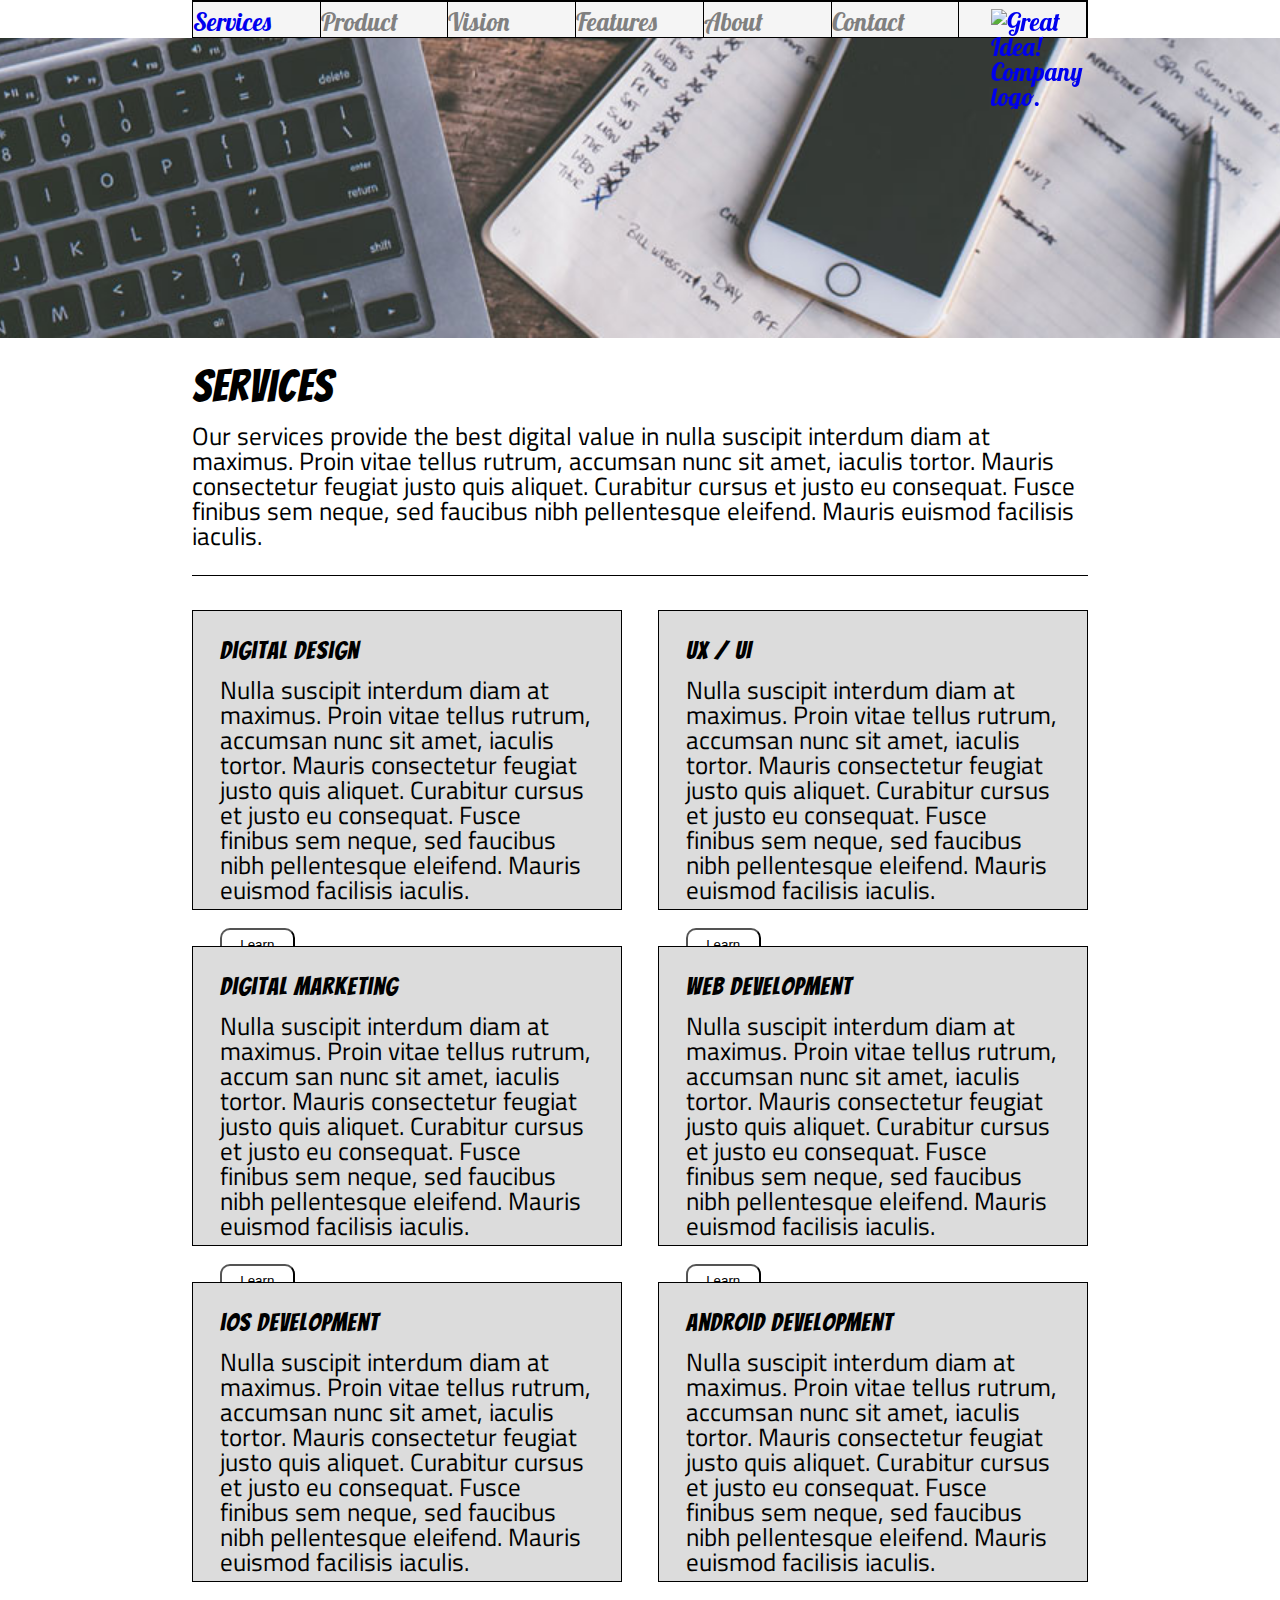
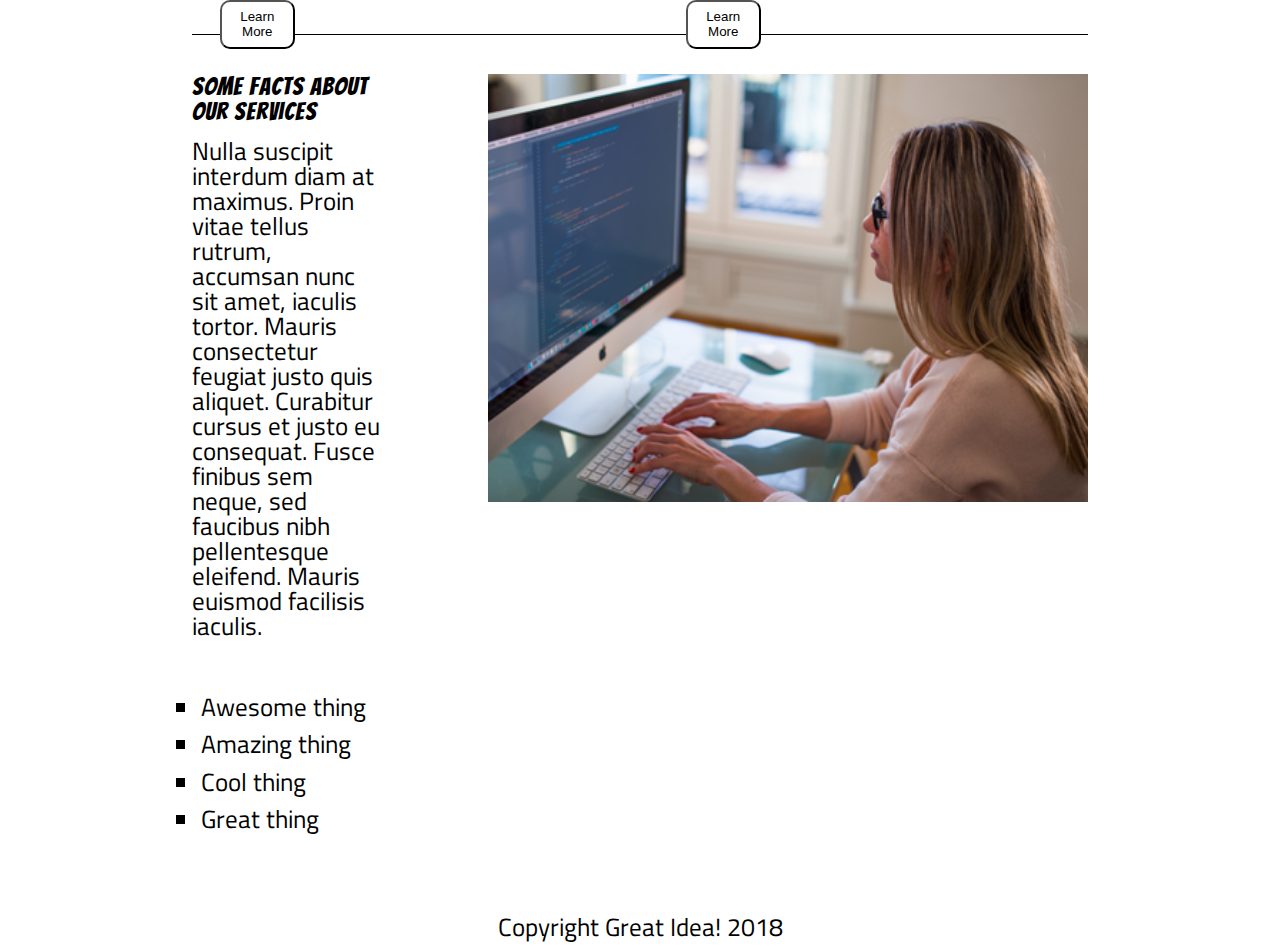
==== services.html @ 1d006593 "added the old services page to this project, along with required imgs. added viewport to head." ====
<!doctype html>

<html lang="en">

<head>
  <meta charset="utf-8">

  <title>Great Idea! - Services</title>

  <link href="https://fonts.googleapis.com/css?family=Bangers|Titillium+Web" rel="stylesheet">
  <link href="https://fonts.googleapis.com/css?family=Lobster&display=swap" rel="stylesheet">
  <link rel="stylesheet" href="css/index.css">

  <!--[if lt IE 9]>
    <script src="https://cdnjs.cloudflare.com/ajax/libs/html5shiv/3.7.3/html5shiv.js"></script>
  <![endif]-->
</head>

<body>


  <div class="navContainer">
    <nav class="navigation" class="newFont">
      <a href="services.html">Services</a>
      <a>Product</a>
      <a>Vision</a>
      <a>Features</a>
      <a>About</a>
      <a>Contact</a>
      <a href="index.html"><img class="logo" src="img/logo.png" alt="Great Idea! Company logo."></a>
    </nav>    
  </div>

  <header class="servicesHeader">
    <img class="services-header-img" src="img/services-header.jpg" alt="Our services header image">
  </header>

  <section class="containerOne">
    <div>
      <h1 id="servicesTitle">Services</h1>
    </div>
    <div>
      <p>Our services provide the best digital value in nulla suscipit interdum diam at maximus. Proin vitae tellus
        rutrum, accumsan nunc sit amet, iaculis tortor. Mauris consectetur feugiat justo quis aliquet. Curabitur
        cursus et
        justo eu consequat. Fusce finibus sem neque, sed faucibus nibh pellentesque eleifend. Mauris euismod facilisis
        iaculis.</p>
    </div>
  </section>

  <section class="containerTwo">
    <div>
      <h1>Digital Design</h1>

      <p>Nulla suscipit interdum diam at maximus. Proin vitae tellus rutrum, accumsan nunc sit amet, iaculis tortor.
        Mauris consectetur feugiat justo quis aliquet. Curabitur cursus et justo eu consequat. Fusce finibus sem
        neque,
        sed faucibus nibh pellentesque
        eleifend. Mauris euismod facilisis iaculis.</p>
      <br>

      <button class="newButton">Learn More</button>
    </div>

    <div>
      <h1>UX / UI</h1>

      <p>Nulla suscipit interdum diam at maximus. Proin vitae tellus rutrum, accumsan nunc sit amet, iaculis tortor.
        Mauris consectetur feugiat justo quis aliquet. Curabitur cursus et justo eu consequat. Fusce finibus sem
        neque,
        sed faucibus nibh pellentesque
        eleifend. Mauris euismod facilisis iaculis.</p>
      <br>

      <button class="newButton">Learn More</button>
    </div>

    <div>
      <h1>Digital Marketing</h1>

      <p>Nulla suscipit interdum diam at maximus. Proin vitae tellus rutrum, accum san nunc sit amet, iaculis tortor.
        Mauris consectetur feugiat justo quis aliquet. Curabitur cursus et justo eu consequat. Fusce finibus sem neque,
        sed faucibus nibh pellentesque
        eleifend. Mauris euismod facilisis iaculis.</p>
      <br>

      <button class="newButton">Learn More</button>
    </div>

    <div>
      <h1>Web Development</h1>

      <p>Nulla suscipit interdum diam at maximus. Proin vitae tellus rutrum, accumsan nunc sit amet, iaculis tortor.
        Mauris consectetur feugiat justo quis aliquet. Curabitur cursus et justo eu consequat. Fusce finibus sem neque,
        sed faucibus nibh pellentesque
        eleifend. Mauris euismod facilisis iaculis.</p>
      <br>

      <button class="newButton">Learn More</button>
    </div>

    <div>
      <h1>iOS Development</h1>

      <p>Nulla suscipit interdum diam at maximus. Proin vitae tellus rutrum, accumsan nunc sit amet, iaculis tortor.
        Mauris consectetur feugiat justo quis aliquet. Curabitur cursus et justo eu consequat. Fusce finibus sem neque,
        sed faucibus nibh pellentesque
        eleifend. Mauris euismod facilisis iaculis.</p>
      <br>

      <button class="newButton">Learn More</button>
    </div>

    <div>
      <h1>Android Development</h1>
      <p>Nulla suscipit interdum diam at maximus. Proin vitae tellus rutrum, accumsan nunc sit amet, iaculis tortor.
        Mauris consectetur feugiat justo quis aliquet. Curabitur cursus et justo eu consequat. Fusce finibus sem neque,
        sed faucibus nibh pellentesque
        eleifend. Mauris euismod facilisis iaculis.</p>
      <br>

      <button class="newButton">Learn More</button>
    </div>
  </section>

  <section class="containerThree">
    <div>
      <div class="subContainerThree">
        <h1>Some Facts About Our Services</h1>

        <p>Nulla suscipit interdum diam at maximus. Proin vitae tellus rutrum, accumsan nunc sit amet, iaculis tortor.
          Mauris consectetur feugiat justo quis aliquet. Curabitur cursus et justo eu consequat. Fusce finibus sem
          neque,
          sed faucibus nibh pellentesque
          eleifend. Mauris euismod facilisis iaculis.</p><br><br>
      </div>
      <div class="listContainer">
        <ul id="list">
          <li>Awesome thing</li>
          <li>Amazing thing</li>
          <li>Cool thing</li>
          <li>Great thing</li>
        </ul>
      </div>
    </div>

    <div>
      <img class="services-info-img" src="img/services-info.png" alt="one of our employees hard at work">
    </div>
  </section>

  <footer class="servicesFooter">
    Copyright Great Idea! 2018
  </footer>

</body>

</html>
---- css/index.css ----
/* http://meyerweb.com/eric/tools/css/reset/ 
   v2.0 | 20110126
   License: none (public domain)
*/

html, body, div, span, applet, object, iframe,
h1, h2, h3, h4, h5, h6, p, blockquote, pre,
a, abbr, acronym, address, big, cite, code,
del, dfn, em, img, ins, kbd, q, s, samp,
small, strike, strong, sub, sup, tt, var,
b, u, i, center,
dl, dt, dd, ol, ul, li,
fieldset, form, label, legend,
table, caption, tbody, tfoot, thead, tr, th, td,
article, aside, canvas, details, embed, 
figure, figcaption, footer, header, hgroup, 
menu, nav, output, ruby, section, summary,
time, mark, audio, video {
	margin: 0;
	padding: 0;
	border: 0;
	font-size: 100%;
	font: inherit;
	vertical-align: baseline;
}
/* HTML5 display-role reset for older browsers */
article, aside, details, figcaption, figure, 
footer, header, hgroup, menu, nav, section {
	display: block;
}
body {
	line-height: 1;
}
ol, ul {
	list-style: none;
}
blockquote, q {
	quotes: none;
}
blockquote:before, blockquote:after,
q:before, q:after {
	content: '';
	content: none;
}
table {
	border-collapse: collapse;
	border-spacing: 0;
}

/* Set every element's box-sizing to border-box */
* {
		box-sizing: border-box;
}

html, body{
    height: 100%;
		font-family: 'Titillium Web', sans-serif;
}

h1, h2, h3, h4, h5 {
    font-family: 'Bangers', cursive;
    letter-spacing: 1px;
    margin-bottom: 15px;
}







/* Copy and paste your work from yesterday here and start to refactor into flexbox */
/* Your code starts here! */

/* Not sure if I need this */
body{
	width: auto;
	font-size: 25px;
	/* padding:2% 5% 2% 5%; */
}

header, section, footer{
	margin: 0 15% 0% 15%;
	/* margin: 0 20% 0% 20%; */
}

/* Navigation Bar */
.navContainer{
	display: flex;
	width: 100%;
	/* margin: 0% 10% 0% 10%; */
	justify-content: center;
	position: fixed;
}

.navigation {
	color: gray;
	width: 100%;
	background-color: #F5F5F5;
	/* Allows the nav bar to scroll with the page */
	border: 1px solid black;
	height: 1.5em;
	display: flex;
	/* justify-content: space-evenly; */
	margin: 0% 15%;
}

.navigation a{
	width: 18%;
	border-top: 1px solid black;
	border-right: 1px solid black;
	font-family: 'Lobster', cursive;
	/* background-image: url(https://images.unsplash.com/photo-1579063300556-dc4d0ae930cd?ixlib=rb-1.2.1&ixid=eyJhcHBfaWQiOjEyMDd9&auto=format&fit=crop&w=2594&q=80); */
	text-decoration: none;	
	padding-top: .75%;
}

/* Keeps the text color gray after being visited */
.navigation a:visited, .navigation a:visited	{
	color: gray;
}

.navigation a:hover{
	color: pink;
	text-align: center;
}

/* Nav bar image*/
.logo{	
	width: 200px;
	padding-left: 25%;
	/* max-height: 50px; */
}

/* Header */
/*Innovation On Demand & image*/
header{
	display: flex;
	justify-content: center;
	/* Added padding to the top to keep the nav bar from overlapping with the header */
	padding-top: 5%;
	padding-bottom: 5%;
	align-items: center;
}

.container1{
	text-align: center;
	font-size: 100px;
	margin-right: 8%;
}

.container2{ 
	margin-left: 8%;
	margin-top: .8%;
}

.container1 div{
	display: flex;
	flex-direction: column;
}

.button{
	display: flex;
	flex-direction: column;
	align-items: center;
}

.button button{
	background-color: white;
	font-family: 'Titillium Web', sans-serif;
	font-size: 20px;
	border: 2px solid black;
	width: 200px;
}

/*Features & About*/
.firstBlock{
	display: flex;
	border-top: 1px solid black;
	justify-content: space-between;
}

.firstBlock div{
	margin-top: 2%;
}


/* Middle Image */
.middleContainer{
	display: flex;
	justify-content: center;
}

.middle-img{
	margin: 2% 0% 2% 0%;
	flex-grow: 1;
}

/*Services, product & vision*/
.secondBlock{
	display: flex;
	justify-content: space-between;
}

.secondBlock div{
	width: 33%;
	margin-bottom: 2%;
	/* padding: 0% 1% 0% 1%; */
}

.secondBlock{
	border-bottom: 1px solid black;
}

/* Last section of th page */
.contact{
	margin-top: 4%;
}

footer{
	text-align: center;
}


/* START OF SERVICES PAGE STYLING */

.servicesHeader{
	padding-bottom: 2%;
	padding-top: 3%;
}

.services-header-img{
	display: flex;
	flex-grow: 1;	
	height: 300px;
}

#servicesTitle{
	font-size: 45px;
}

.containerOne{
	padding-bottom: 2%;
	border-bottom: 1px solid black;
	display: flex;
	flex-direction: column;
} 

.containerOne h1{
	font-size: 25px;
}

/* Main Container for all services */
.containerTwo{
	display: flex;
	flex-flow: wrap;
	justify-content: space-between;
	padding: 2% 0% 2% 0%;
	border-bottom: 1px solid black;
}

.containerTwo div{
	border: 1px solid black;
	background-color: #DCDCDC;
	flex-basis: 48%;
	padding: 3%;
	margin: 1% 0% 3% 0%;
	height: 300px;	
}

.newButton{
	background-color: white;
	border-radius: 10px;
	border-color: black;
	width: 20%;
	height: 20%;
}

.containerThree{
	padding-top: 3%;
	display: flex;
}

#list{
	list-style-type: square;
}

#list li{
	line-height: 1.5;
}

.listContainer{
	padding-left: 3%;
}

.subContainerThree{
	width: 65%;
}

.services-info-img{
	width: 600px;
}

.servicesFooter{
	margin-top: 6%;
}
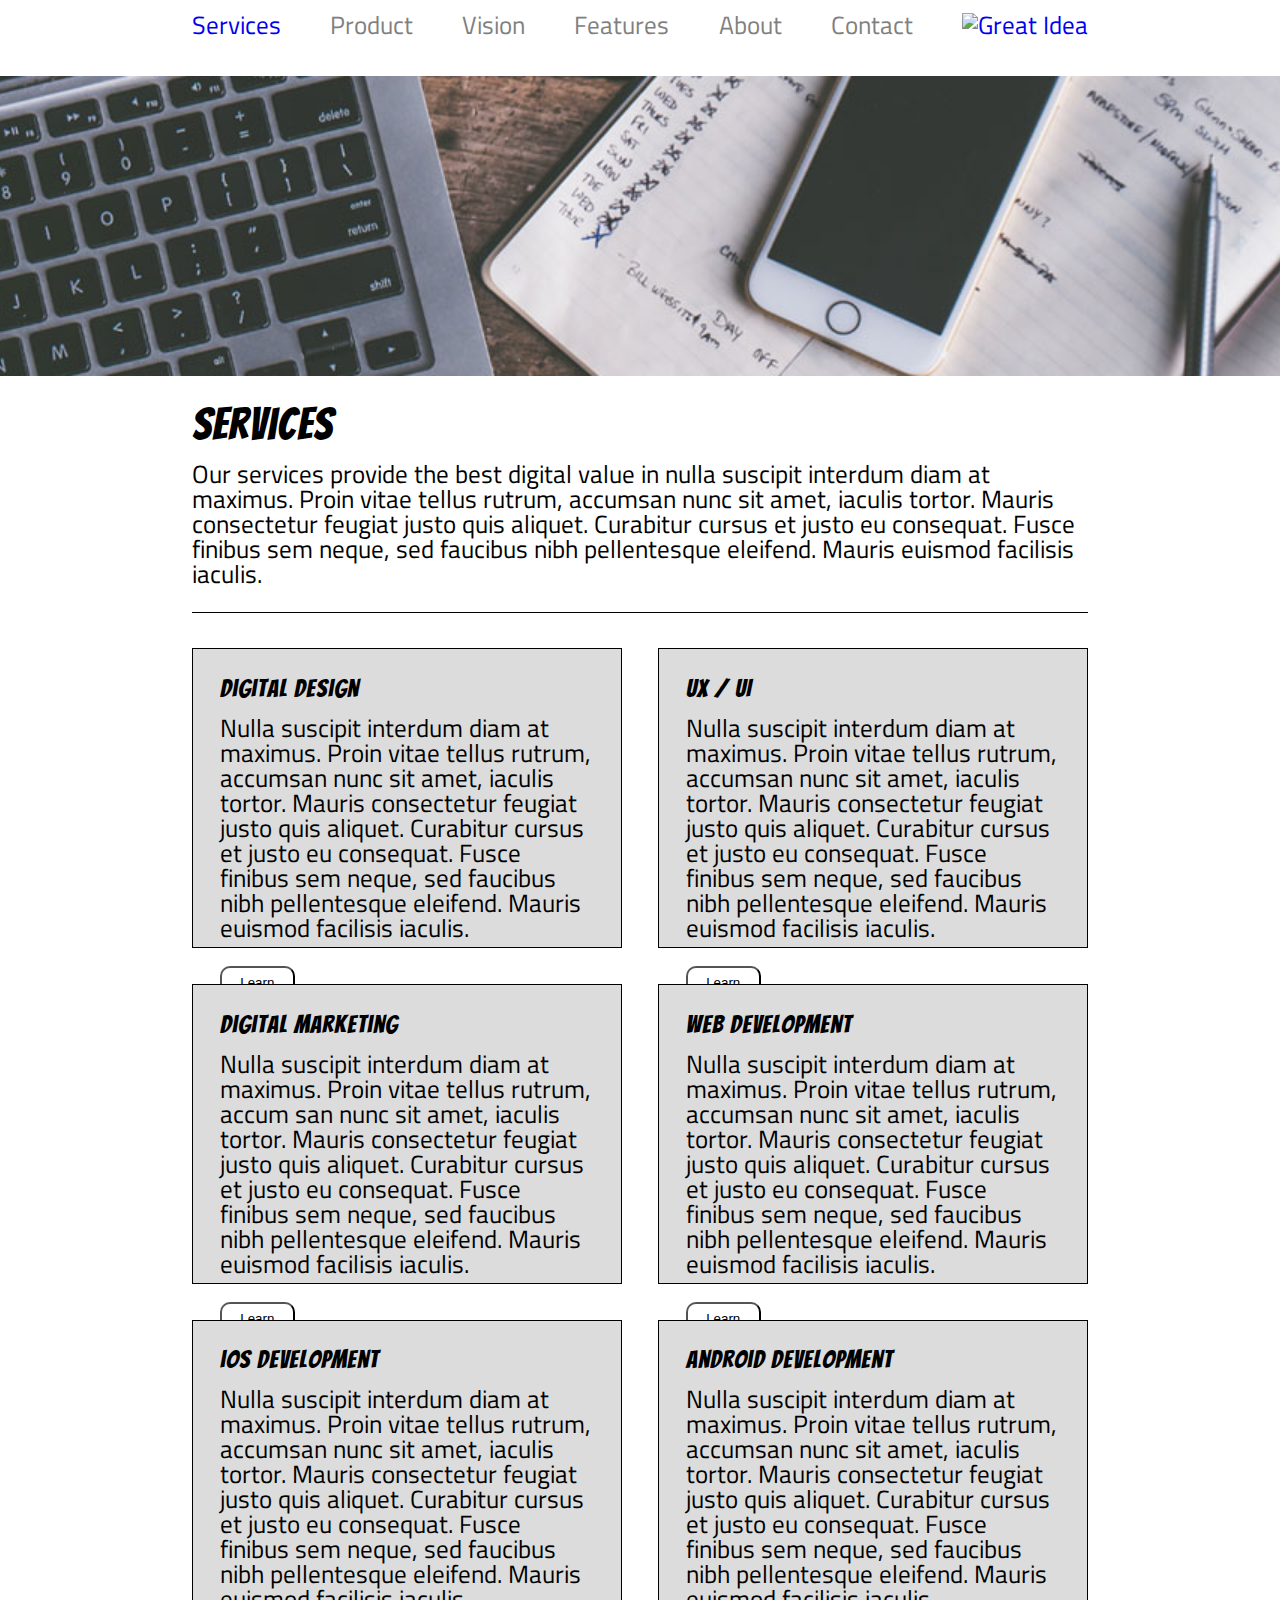
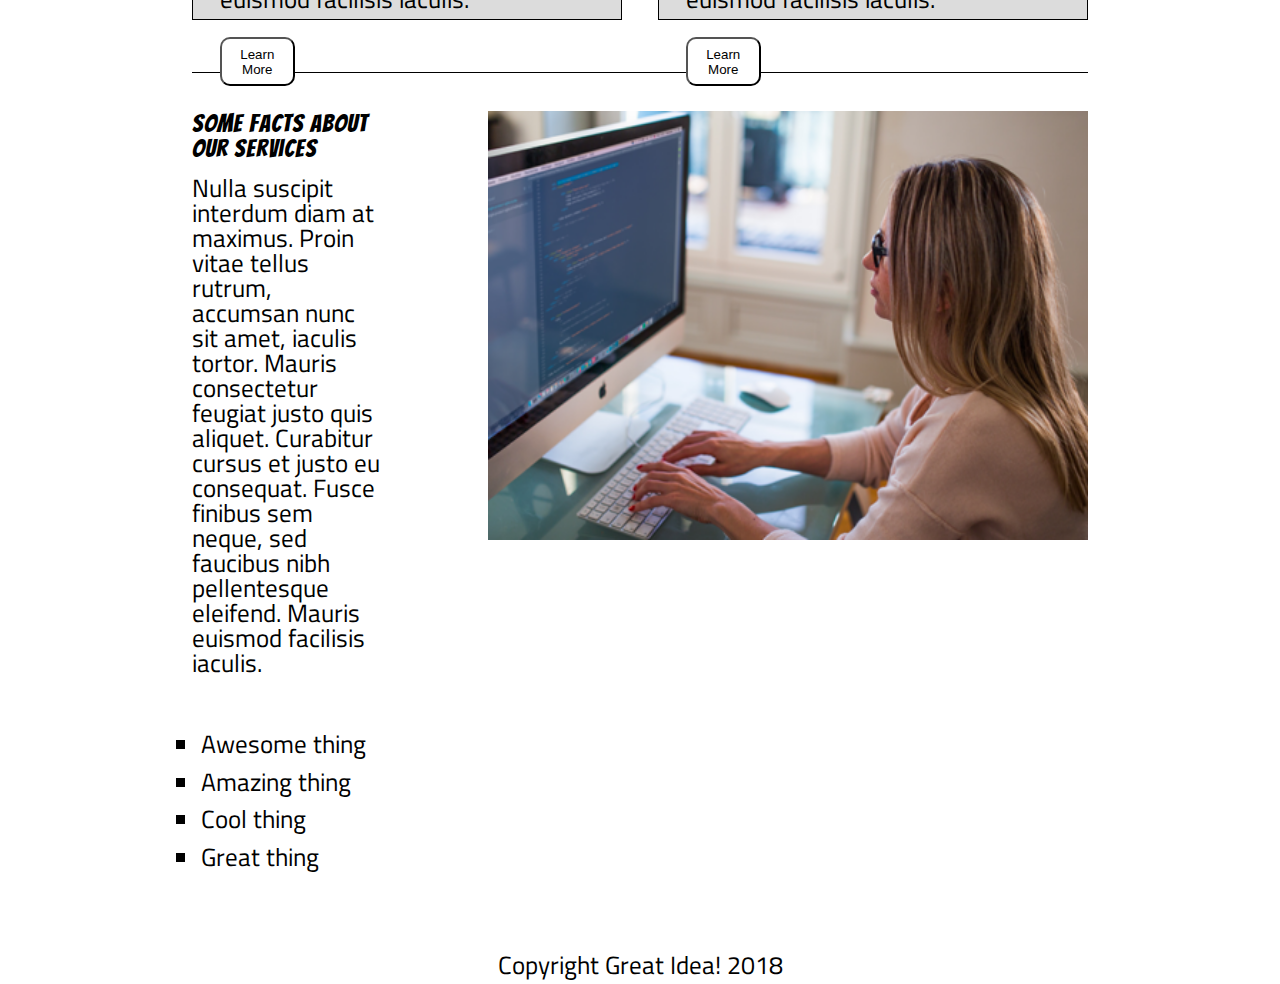
==== commit c0959f08: "fixed the nav bar" ====
--- a/services.html
+++ b/services.html
@@ -18,17 +18,14 @@
 
 <body>
 
-
   <div class="navContainer">
-    <nav class="navigation" class="newFont">
-      <a href="services.html">Services</a>
-      <a>Product</a>
-      <a>Vision</a>
-      <a>Features</a>
-      <a>About</a>
-      <a>Contact</a>
-      <a href="index.html"><img class="logo" src="img/logo.png" alt="Great Idea! Company logo."></a>
-    </nav>    
+    <a href="services.html">Services</a>
+    <a href="">Product</a>
+    <a href="">Vision</a>
+    <a href="">Features</a>
+    <a href="">About</a>
+    <a href="">Contact</a>
+    <a href="index.html"><img src="img/logo.png" alt="Great Idea"></a>
   </div>
 
   <header class="servicesHeader">
--- a/css/index.css
+++ b/css/index.css
@@ -64,18 +64,13 @@
 }
 
 
-
-
-
-
-
 /* Copy and paste your work from yesterday here and start to refactor into flexbox */
 /* Your code starts here! */
 
-/* Not sure if I need this */
 body{
-	width: auto;
-	font-size: 25px;
+	width: 100%;
+	font-size: 1.5625rem;
+	/* font-size: 25px; */
 	/* padding:2% 5% 2% 5%; */
 }
 
@@ -86,50 +81,21 @@
 
 /* Navigation Bar */
 .navContainer{
-	display: flex;
-	width: 100%;
-	/* margin: 0% 10% 0% 10%; */
-	justify-content: center;
-	position: fixed;
-}
-
-.navigation {
+	margin: 0% 15%;
+	margin-top: 1%;
+	display: flex;
+	justify-content: space-between;
+	align-items: center;
+	text-decoration: none;
+}
+
+.navContainer a:link{
+	text-decoration: none;
+}
+
+.navContainer a:visited{
+	text-decoration: none;
 	color: gray;
-	width: 100%;
-	background-color: #F5F5F5;
-	/* Allows the nav bar to scroll with the page */
-	border: 1px solid black;
-	height: 1.5em;
-	display: flex;
-	/* justify-content: space-evenly; */
-	margin: 0% 15%;
-}
-
-.navigation a{
-	width: 18%;
-	border-top: 1px solid black;
-	border-right: 1px solid black;
-	font-family: 'Lobster', cursive;
-	/* background-image: url(https://images.unsplash.com/photo-1579063300556-dc4d0ae930cd?ixlib=rb-1.2.1&ixid=eyJhcHBfaWQiOjEyMDd9&auto=format&fit=crop&w=2594&q=80); */
-	text-decoration: none;	
-	padding-top: .75%;
-}
-
-/* Keeps the text color gray after being visited */
-.navigation a:visited, .navigation a:visited	{
-	color: gray;
-}
-
-.navigation a:hover{
-	color: pink;
-	text-align: center;
-}
-
-/* Nav bar image*/
-.logo{	
-	width: 200px;
-	padding-left: 25%;
-	/* max-height: 50px; */
 }
 
 /* Header */
@@ -303,4 +269,12 @@
 
 .servicesFooter{
 	margin-top: 6%;
+}
+
+
+
+/* Ipad */
+
+@media(max-width: 768px) {
+	
 }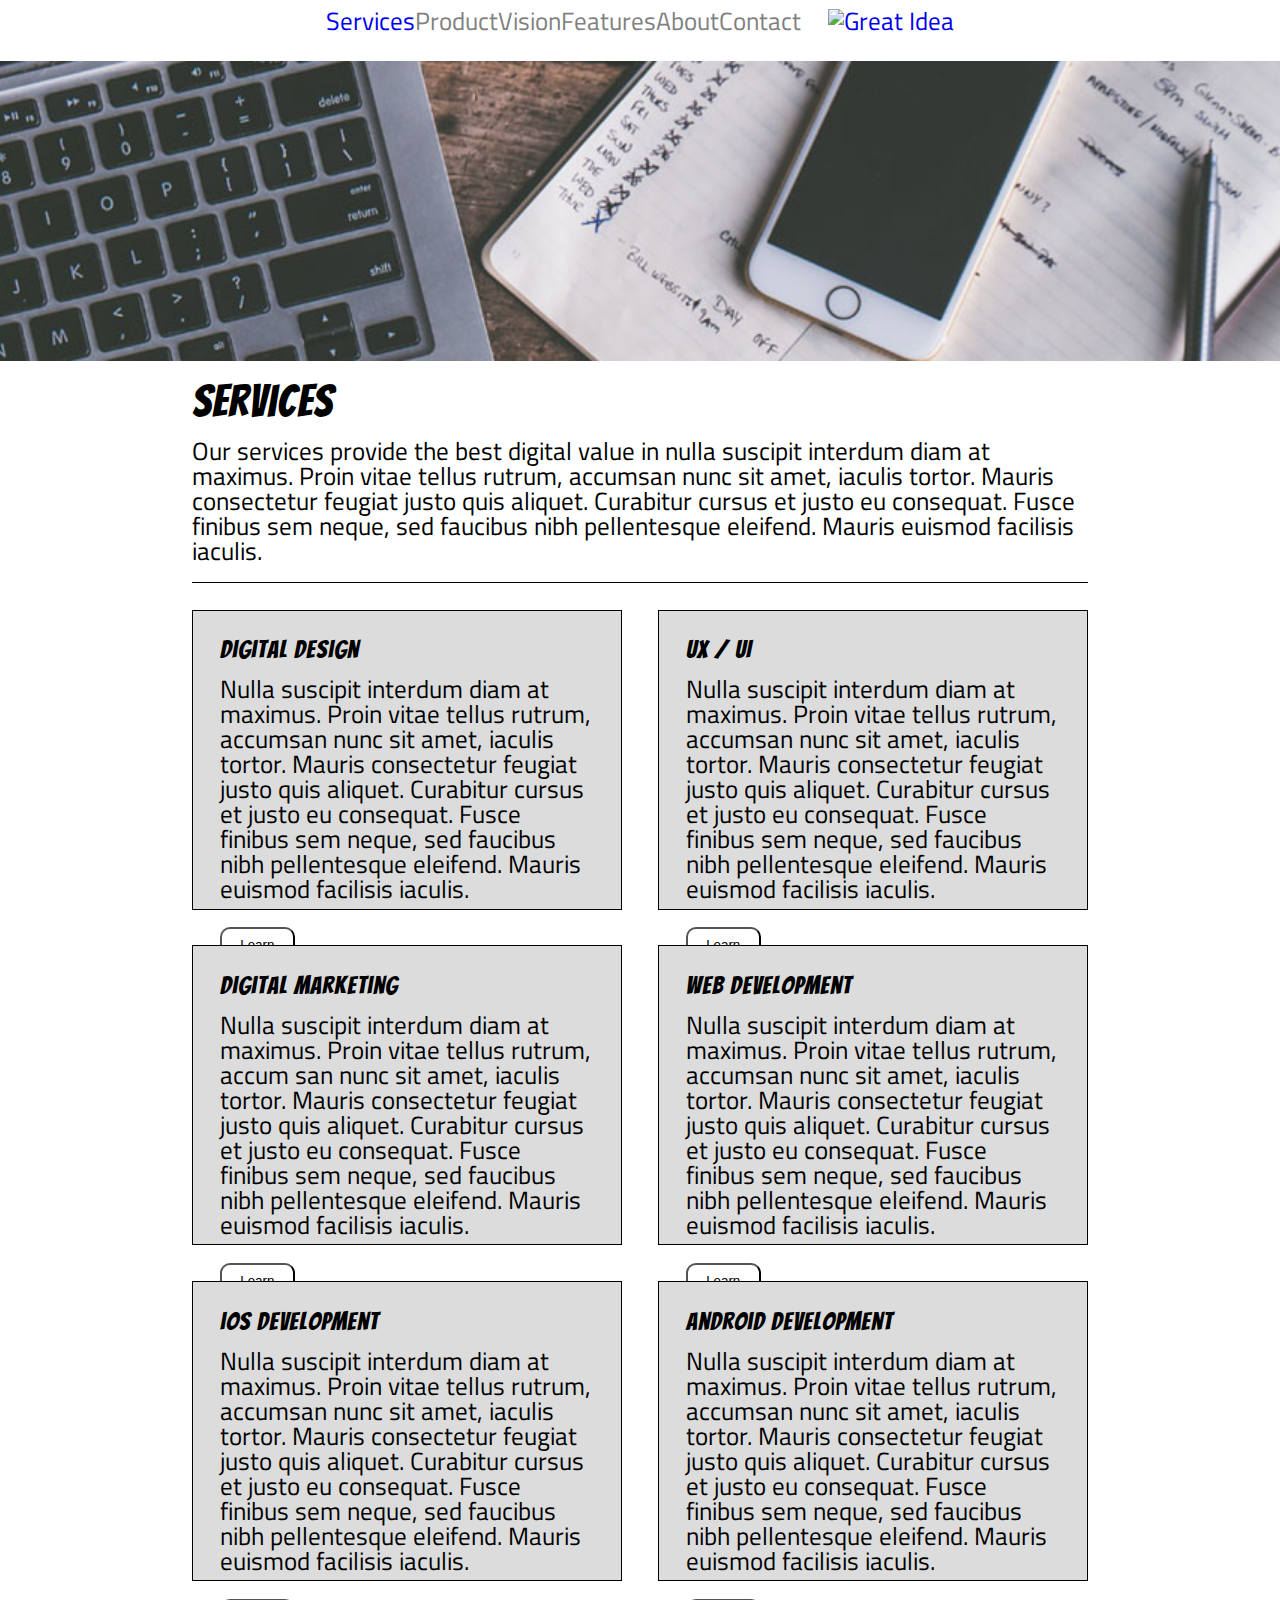
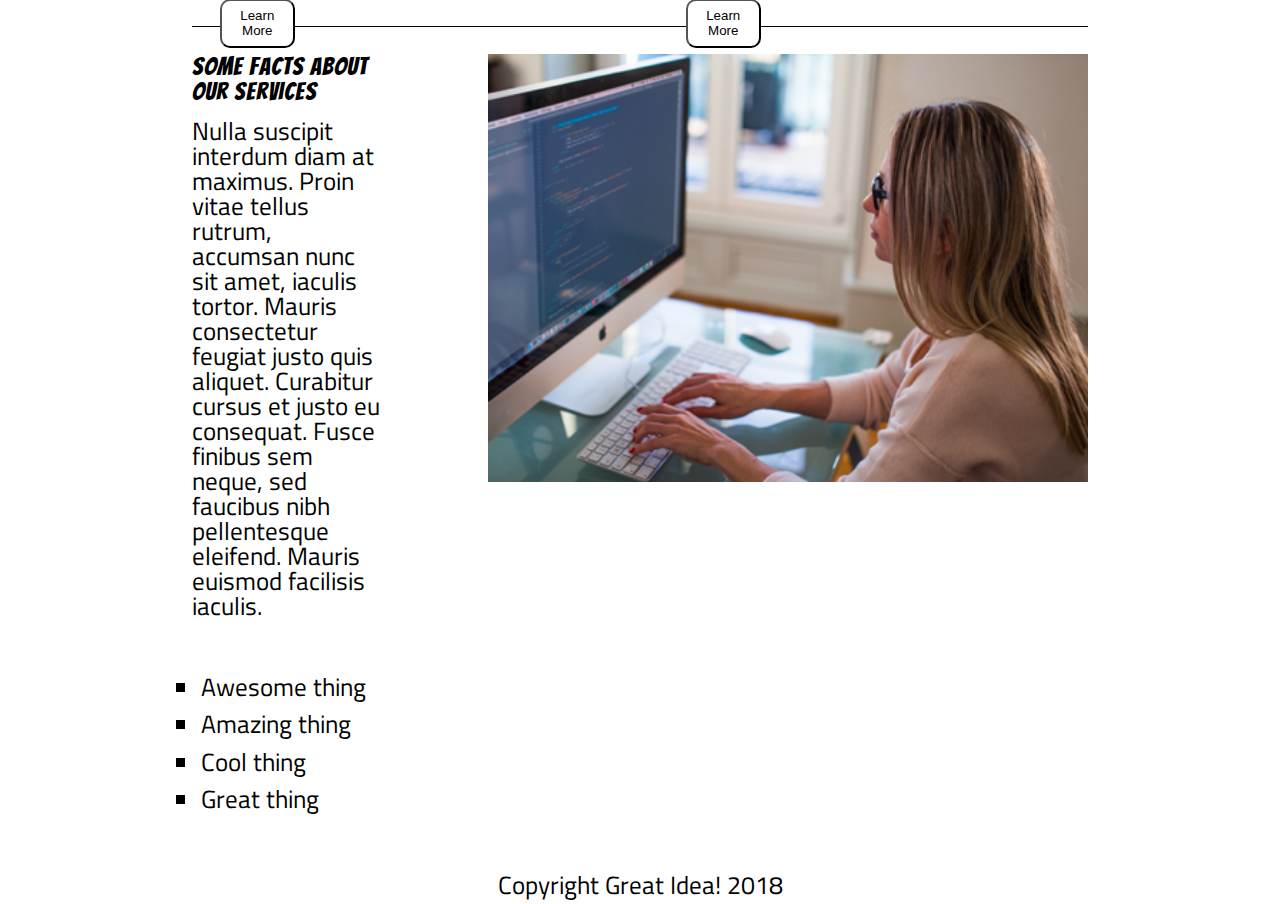
==== commit d7574b13: "nav and header are working on tablet" ====
--- a/services.html
+++ b/services.html
@@ -4,6 +4,7 @@
 
 <head>
   <meta charset="utf-8">
+  <meta name="viewport" content="width=device-width, initial-scale=1.0">
 
   <title>Great Idea! - Services</title>
 
@@ -18,15 +19,19 @@
 
 <body>
 
-  <div class="navContainer">
-    <a href="services.html">Services</a>
-    <a href="">Product</a>
-    <a href="">Vision</a>
-    <a href="">Features</a>
-    <a href="">About</a>
-    <a href="">Contact</a>
-    <a href="index.html"><img src="img/logo.png" alt="Great Idea"></a>
-  </div>
+    <div class="navContainer">
+      <div class="links">
+        <a href="services.html" class="navLinks">Services</a>
+        <a href="" class="navLinks">Product</a>
+        <a href="" class="navLinks">Vision</a>
+        <a href="" class="navLinks">Features</a>
+        <a href="" class="navLinks">About</a>
+        <a href="" class="navLinks">Contact</a>
+      </div>
+      <div class="imgContainer">
+        <a href="index.html" class="navLogo"><img src="img/logo.png" alt="Great Idea" class="logo"></a>
+      </div>
+    </div>
 
   <header class="servicesHeader">
     <img class="services-header-img" src="img/services-header.jpg" alt="Our services header image">
--- a/css/index.css
+++ b/css/index.css
@@ -52,8 +52,11 @@
 		box-sizing: border-box;
 }
 
+
+
 html, body{
-    height: 100%;
+		/* width: 100%;
+    height: 100%; */
 		font-family: 'Titillium Web', sans-serif;
 }
 
@@ -68,14 +71,16 @@
 /* Your code starts here! */
 
 body{
-	width: 100%;
+	margin: 0% 15%;
+	height: auto;
 	font-size: 1.5625rem;
 	/* font-size: 25px; */
 	/* padding:2% 5% 2% 5%; */
-}
-
-header, section, footer{
-	margin: 0 15% 0% 15%;
+	
+}
+
+ header, section, footer{
+	/* margin: 0 15% 0% 15%; */
 	/* margin: 0 20% 0% 20%; */
 }
 
@@ -84,9 +89,20 @@
 	margin: 0% 15%;
 	margin-top: 1%;
 	display: flex;
+	text-decoration: none;
+	align-items: flex-end;
+}
+
+.links{
+	display: flex;
 	justify-content: space-between;
-	align-items: center;
-	text-decoration: none;
+	width: 75%;
+}
+
+.imgContainer{
+	width: 25%;
+	display: flex;
+	justify-content: flex-end;
 }
 
 .navContainer a:link{
@@ -96,6 +112,10 @@
 .navContainer a:visited{
 	text-decoration: none;
 	color: gray;
+}
+
+.logo{
+	width: 100%;
 }
 
 /* Header */
@@ -111,7 +131,7 @@
 
 .container1{
 	text-align: center;
-	font-size: 100px;
+	font-size: 6.25rem;
 	margin-right: 8%;
 }
 
@@ -134,7 +154,7 @@
 .button button{
 	background-color: white;
 	font-family: 'Titillium Web', sans-serif;
-	font-size: 20px;
+	font-size: 1.25rem;
 	border: 2px solid black;
 	width: 200px;
 }
@@ -202,7 +222,7 @@
 }
 
 #servicesTitle{
-	font-size: 45px;
+	font-size: 2.8125rem;
 }
 
 .containerOne{
@@ -213,7 +233,7 @@
 } 
 
 .containerOne h1{
-	font-size: 25px;
+	font-size: 1.5625rem;
 }
 
 /* Main Container for all services */
@@ -276,5 +296,32 @@
 /* Ipad */
 
 @media(max-width: 768px) {
-	
+	body{
+		margin: 4% 2% 2% 2%;
+	}
+	.homeHeader{
+		display: block;
+	}
+	.navContainer{
+		margin: 0;
+		display: flex;
+		flex-direction: column;
+		align-items: flex-start;
+	}
+	.links{
+		order: 2;
+		width: 100%;
+	}
+	.imgContainer{
+		order: 1;
+		align-self: center;
+		margin-bottom: 5%;
+	} 
+	.logo1{
+		display: none;
+	}
+	.container1{
+		margin: 0;
+		width: 100%;
+	}
 }